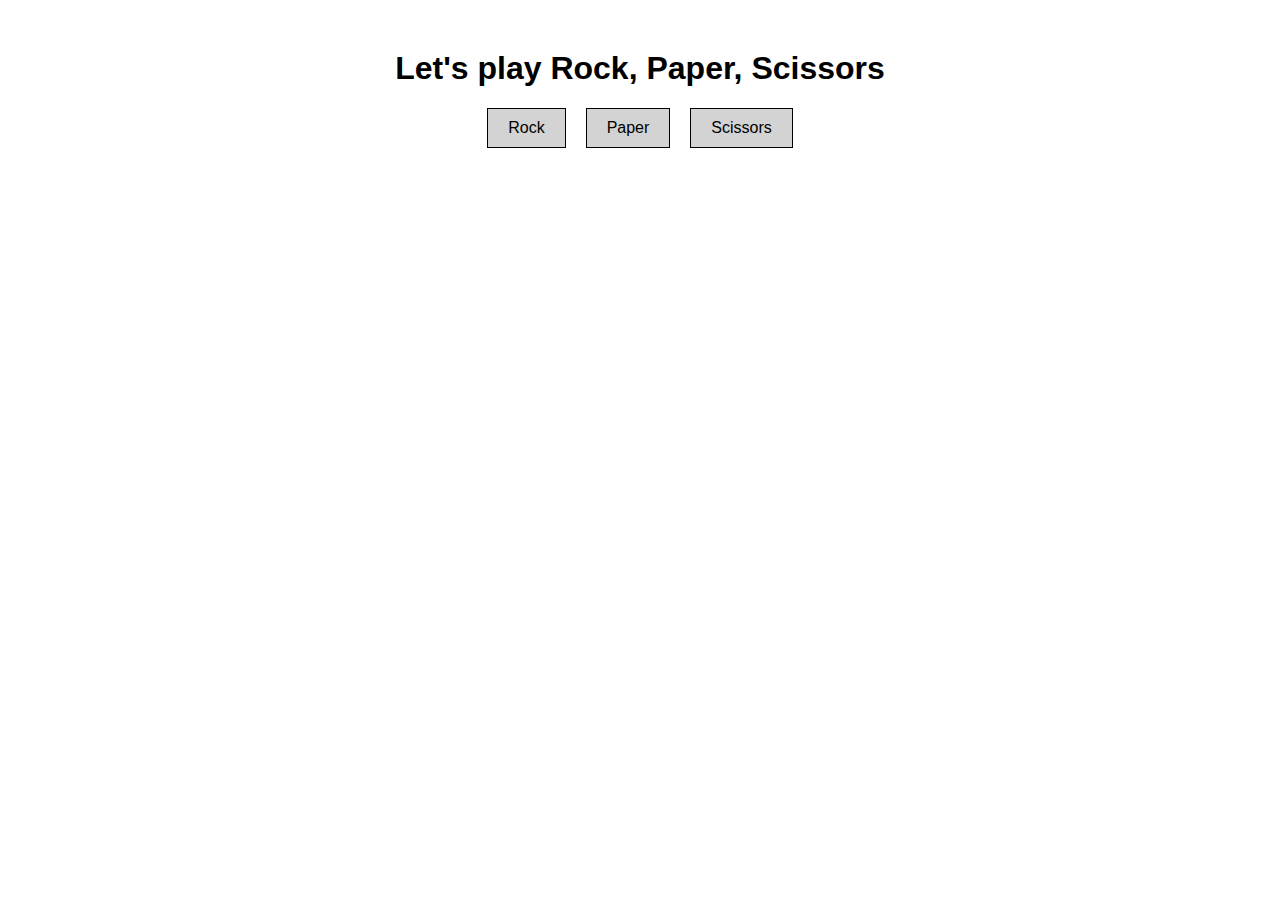
==== Rock-Paper-Scissors/index.html @ 24c1ec0e "Add files via upload" ====
<!DOCTYPE html>
<html lang="en">
<head>
    <meta charset="UTF-8">
    <meta name="viewport" content="width=device-width, initial-scale=1.0">
    <title>Rock, Paper, Scissors Game</title>
    <style>
        body {
            font-family: Arial, sans-serif;
            text-align: center;
            margin-top: 50px;
        }

        .choices {
            display: flex;
            justify-content: center;
            margin: 20px;
        }

        .choice {
            padding: 10px 20px;
            background-color: lightgray;
            border: 1px solid #000;
            cursor: pointer;
            margin: 0 10px;
            transition: background-color 0.3s ease;
        }

        .choice:hover {
            background-color: #ddd;
        }

        #result, #score {
            margin-top: 20px;
            font-size: 18px;
        }
    </style>
</head>
<body>

<h1>Let's play Rock, Paper, Scissors</h1>
<div class="choices">
    <div class="choice" onclick="playGame('rock')">Rock</div>
    <div class="choice" onclick="playGame('paper')">Paper</div>
    <div class="choice" onclick="playGame('scissors')">Scissors</div>
</div>

<div id="result"></div>

<script src="app.js"></script>

</body>
</html>
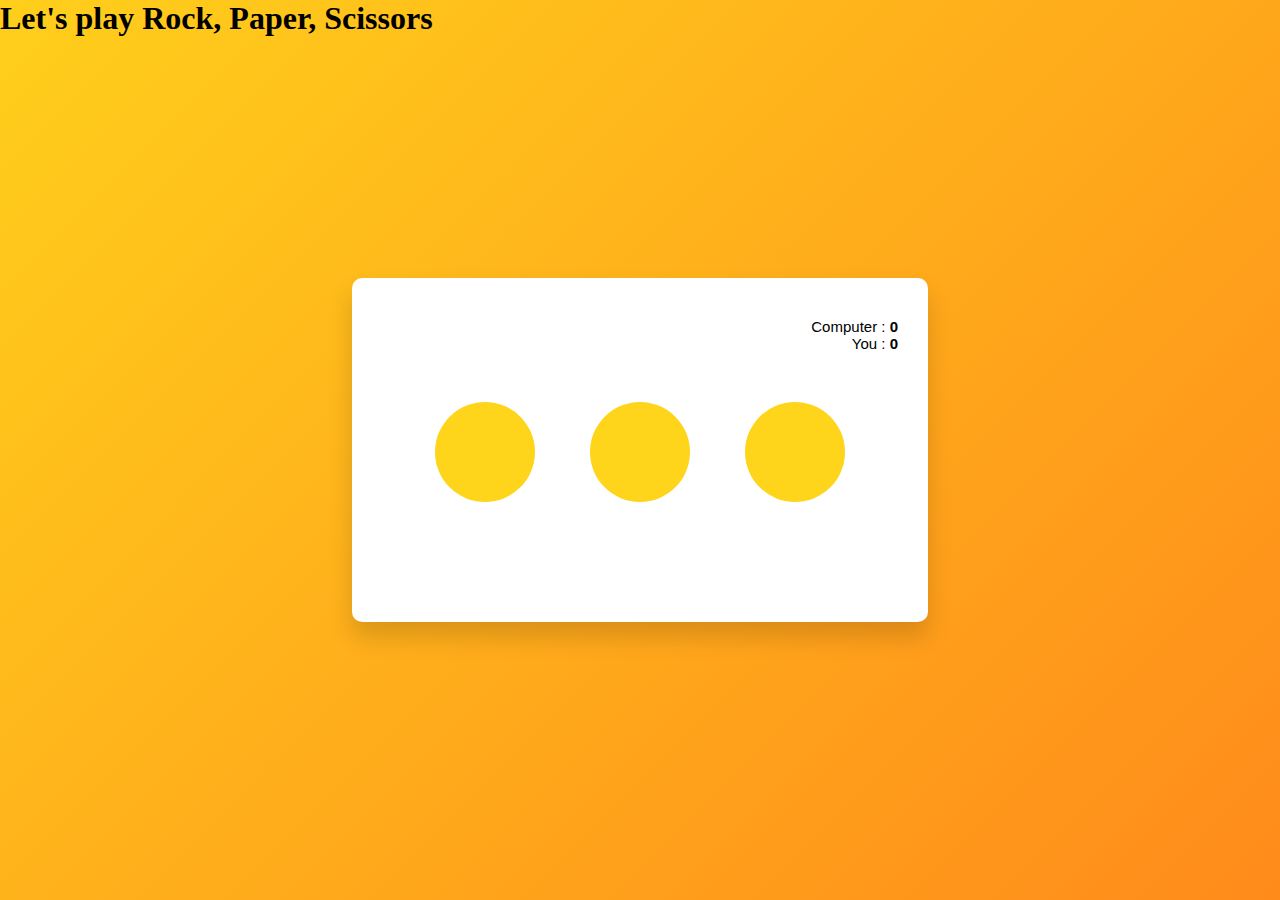
==== commit fb6ecf73: "made changes via VSCode" ====
--- a/Rock-Paper-Scissors/index.html
+++ b/Rock-Paper-Scissors/index.html
@@ -1,53 +1,48 @@
 <!DOCTYPE html>
 <html lang="en">
+
 <head>
     <meta charset="UTF-8">
     <meta name="viewport" content="width=device-width, initial-scale=1.0">
+    <link rel="stylesheet" href="styles.css">
     <title>Rock, Paper, Scissors Game</title>
-    <style>
-        body {
-            font-family: Arial, sans-serif;
-            text-align: center;
-            margin-top: 50px;
-        }
+</head>
 
-        .choices {
-            display: flex;
-            justify-content: center;
-            margin: 20px;
-        }
-
-        .choice {
-            padding: 10px 20px;
-            background-color: lightgray;
-            border: 1px solid #000;
-            cursor: pointer;
-            margin: 0 10px;
-            transition: background-color 0.3s ease;
-        }
-
-        .choice:hover {
-            background-color: #ddd;
-        }
-
-        #result, #score {
-            margin-top: 20px;
-            font-size: 18px;
-        }
-    </style>
-</head>
 <body>
 
-<h1>Let's play Rock, Paper, Scissors</h1>
-<div class="choices">
-    <div class="choice" onclick="playGame('rock')">Rock</div>
-    <div class="choice" onclick="playGame('paper')">Paper</div>
-    <div class="choice" onclick="playGame('scissors')">Scissors</div>
-</div>
+    <h1>Let's play Rock, Paper, Scissors</h1>
+    <div class="container">
+        <div class="scores">
+            <p>Computer :
+                <span id="computer_score">0</span>
+            </p>
+            <p>
+                You :
+                <span id="user_score">0</span>
+            </p>
+        </div>
+        <div class="weapons">
+            <button>
+                <i class="far fa-hand-rock"></i>
+            </button>
+            <button>
+                <i class="far fa-hand-paper"></i>
+            </button>
+            <button>
+                <i class="far fa-hand-scissors"></i>
+            </button>
+        </div>
+        <div class="details">
+            <p id="user_choice"></p>
+            <p id="comp_choice"></p>
+            <p id="result"></p>
+        </div>
+    </div>
 
-<div id="result"></div>
+    <div id="result"></div>
 
-<script src="app.js"></script>
+    <script src="app.js"></script>
 
 </body>
+
 </html>
--- a/Rock-Paper-Scissors/styles.css
+++ b/Rock-Paper-Scissors/styles.css
@@ -0,0 +1,72 @@
+*,
+*:before,
+*:after{
+    padding: 0;
+    margin: 0;
+    box-sizing: border-box;
+}
+body{
+    height: 100vh;
+    background: linear-gradient(
+        135deg,
+        #ffcf1b,
+        #ff8b1b
+    );
+}
+.container{
+    width: 45%;
+    min-width: 500px;
+    background-color: #ffffff;
+    padding: 40px 30px;
+    position: absolute;
+    transform: translate(-50%,-50%);
+    top: 50%;
+    left: 50%;
+    border-radius: 10px;
+    box-shadow: 0 15px 25px rgba(0,0,0,0.15);
+}
+.scores{
+    margin-bottom: 50px;
+    text-align: right;
+}
+.weapons{
+    width: 90%;
+    margin: auto;
+    display: flex;
+    justify-content: space-around;
+}
+.weapons button{
+    background-color: #ffd51b;
+    color: #000000;
+    border: none;
+    font-size: 50px;
+    height: 100px;
+    width: 100px;
+    border-radius: 50%;
+    outline: none;
+    cursor: pointer;
+}
+.details{
+    margin-top: 30px;
+    text-align: center;
+}
+.scores,.details{
+    font-family: 'Poppins',sans-serif;
+    font-weight: 400;
+    font-size: 15px;
+}
+#result{
+    width: 180px;
+    padding: 10px 0;
+    margin: 30px auto;
+    font-weight: 600;
+    letter-spacing: 0.5px;
+}
+#user_choice,
+#computer_choice{
+    font-weight: 400;
+    margin-bottom: 10px;
+}
+span{
+    font-weight: 600;
+}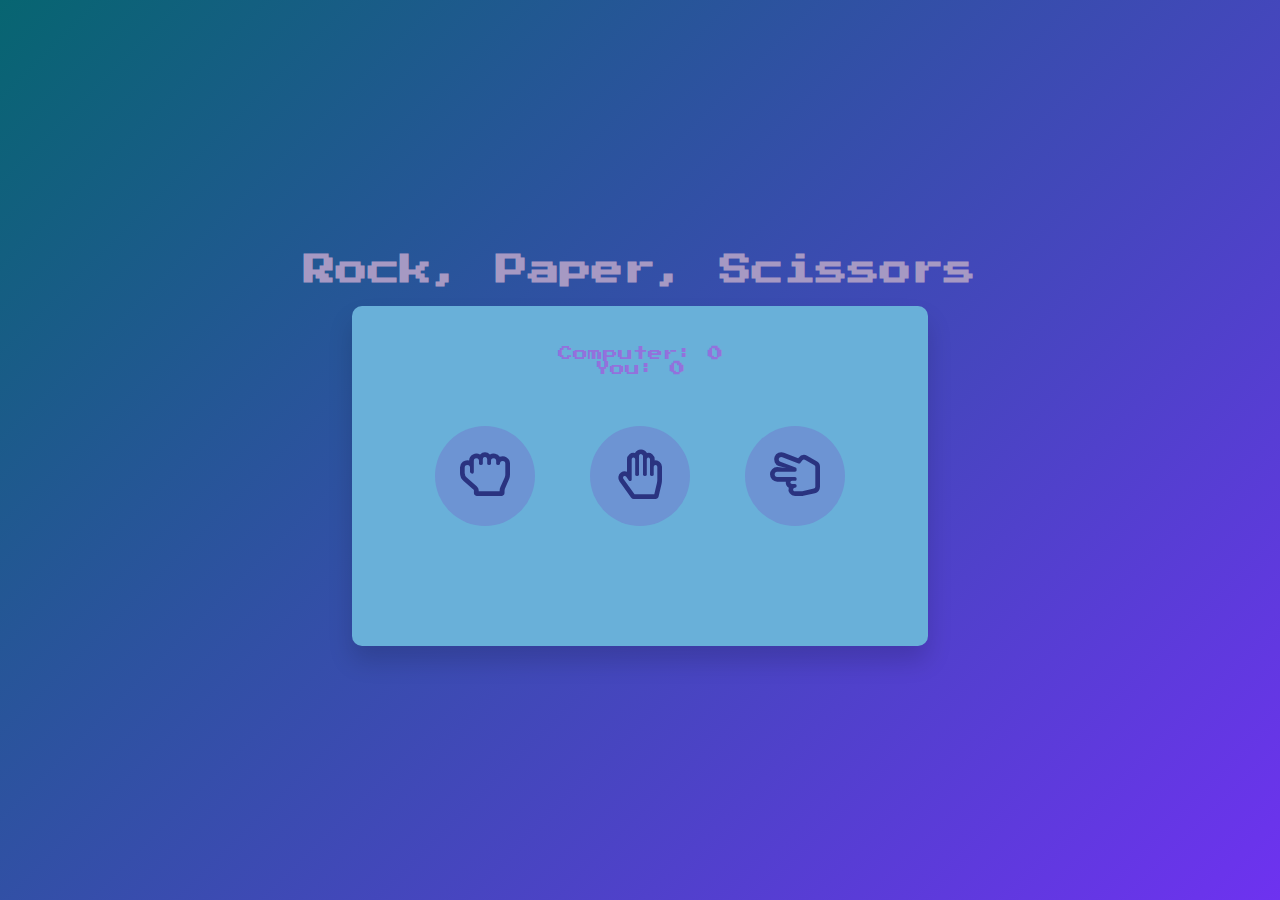
==== commit 0650c96e: "made changes via VSCode" ====
--- a/Rock-Paper-Scissors/index.html
+++ b/Rock-Paper-Scissors/index.html
@@ -5,33 +5,40 @@
     <meta charset="UTF-8">
     <meta name="viewport" content="width=device-width, initial-scale=1.0">
     <link rel="stylesheet" href="styles.css">
-    <title>Rock, Paper, Scissors Game</title>
+    <link rel="preconnect" href="https://fonts.googleapis.com">
+<link rel="preconnect" href="https://fonts.gstatic.com" crossorigin>
+<link href="https://fonts.googleapis.com/css2?family=Press+Start+2P&display=swap" rel="stylesheet">
+    <!-- FontAwesome for Icons -->
+    <link rel="stylesheet" href="https://cdnjs.cloudflare.com/ajax/libs/font-awesome/5.15.3/css/all.min.css">
+    <title>Rock-Paper-Scissors Game</title>
 </head>
 
 <body>
 
-    <h1>Let's play Rock, Paper, Scissors</h1>
+    <h1>Rock, Paper, Scissors</h1>
     <div class="container">
         <div class="scores">
-            <p>Computer :
+            <p>Computer:
                 <span id="computer_score">0</span>
             </p>
-            <p>
-                You :
+            <p>You:
                 <span id="user_score">0</span>
             </p>
         </div>
+
+        <!-- Weapons for player choices -->
         <div class="weapons">
-            <button>
+            <button id="rock">
                 <i class="far fa-hand-rock"></i>
             </button>
-            <button>
+            <button id="paper">
                 <i class="far fa-hand-paper"></i>
             </button>
-            <button>
+            <button id="scissors">
                 <i class="far fa-hand-scissors"></i>
             </button>
         </div>
+
         <div class="details">
             <p id="user_choice"></p>
             <p id="comp_choice"></p>
@@ -39,10 +46,10 @@
         </div>
     </div>
 
-    <div id="result"></div>
-
+    
     <script src="app.js"></script>
 
 </body>
 
 </html>
+
--- a/Rock-Paper-Scissors/styles.css
+++ b/Rock-Paper-Scissors/styles.css
@@ -1,43 +1,52 @@
 *,
 *:before,
-*:after{
+*:after {
     padding: 0;
     margin: 0;
     box-sizing: border-box;
 }
-body{
+
+body {
     height: 100vh;
-    background: linear-gradient(
-        135deg,
-        #ffcf1b,
-        #ff8b1b
-    );
+    display: flex;
+    justify-content: center;
+    align-items: center;
+    flex-direction: column;
+    background: linear-gradient(135deg, #076571, #6e32f0);
 }
-.container{
+
+h1 {
+    color: #a699c3;
+    padding-bottom: 20px;
+    font-family: "Press Start 2P", system-ui;
+    text-align: center;
+}
+
+.container {
     width: 45%;
     min-width: 500px;
-    background-color: #ffffff;
+    background-color: #69b0d9;
     padding: 40px 30px;
-    position: absolute;
-    transform: translate(-50%,-50%);
-    top: 50%;
-    left: 50%;
     border-radius: 10px;
-    box-shadow: 0 15px 25px rgba(0,0,0,0.15);
+    box-shadow: 0 15px 25px rgba(0, 0, 0, 0.15);
+    text-align: center; /* Ensure text inside container is centered */
 }
-.scores{
+
+.scores {
     margin-bottom: 50px;
-    text-align: right;
+    font-size: 15px;
 }
-.weapons{
+
+.weapons {
     width: 90%;
     margin: auto;
     display: flex;
     justify-content: space-around;
 }
-.weapons button{
-    background-color: #ffd51b;
-    color: #000000;
+
+.weapons button {
+    background-color: #6d94d3;
+    color: #2a3380;
     border: none;
     font-size: 50px;
     height: 100px;
@@ -46,27 +55,32 @@
     outline: none;
     cursor: pointer;
 }
-.details{
+
+.details {
     margin-top: 30px;
     text-align: center;
-}
-.scores,.details{
-    font-family: 'Poppins',sans-serif;
-    font-weight: 400;
     font-size: 15px;
 }
-#result{
+
+#result {
     width: 180px;
     padding: 10px 0;
     margin: 30px auto;
     font-weight: 600;
     letter-spacing: 0.5px;
 }
+
 #user_choice,
-#computer_choice{
+#computer_choice {
     font-weight: 400;
     margin-bottom: 10px;
 }
-span{
+
+p {
+    color: #9371dc;
+    font-family: "Press Start 2P", system-ui;
+}
+
+span {
     font-weight: 600;
-}+}
